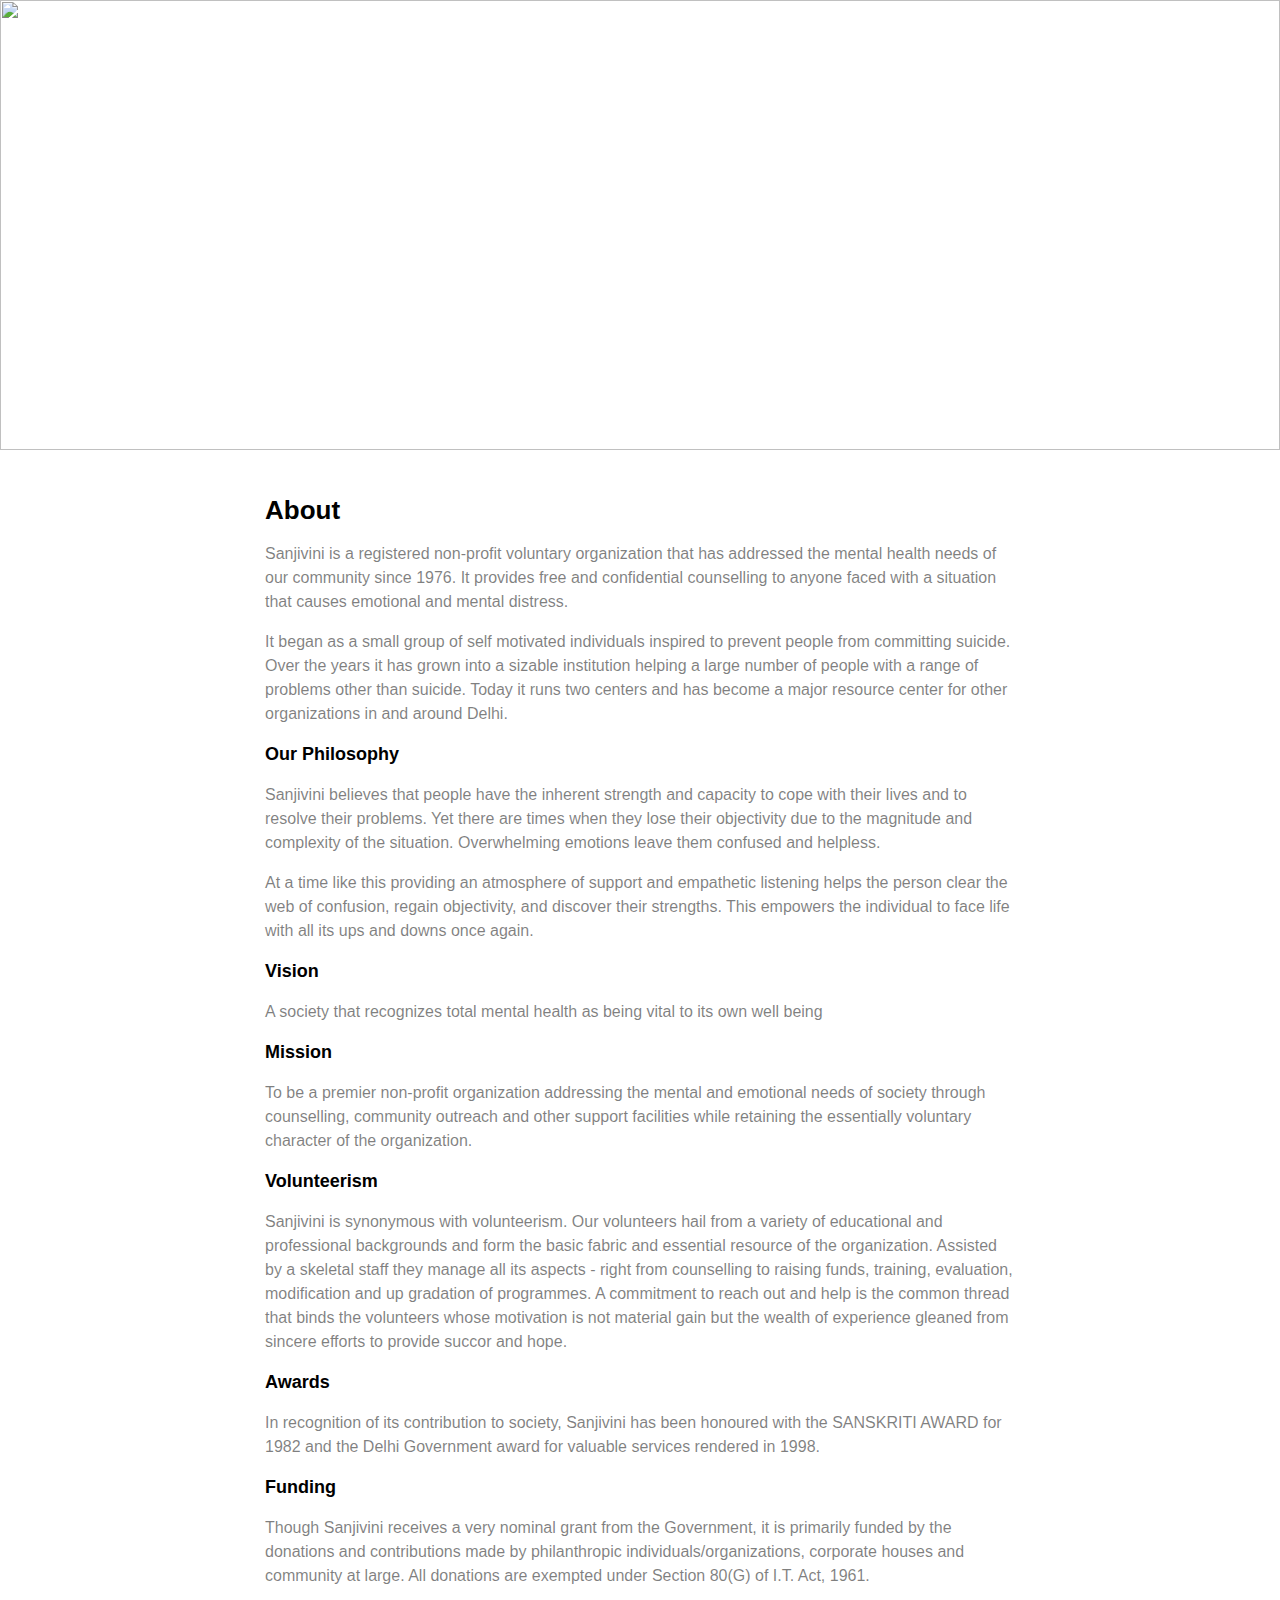
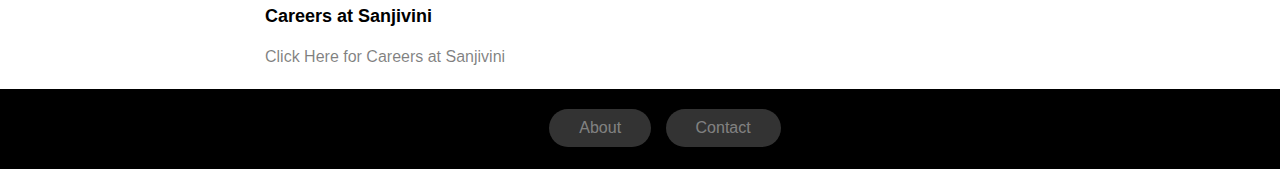
==== about.html @ 37a41d9d "Initial commit" ====
<html>
  <head>
    <link rel="stylesheet" href="css/style.css" />
  </head>

  <body>
    <section class="wrapper">
      <div class="header-image-container">
        <img src="images/hands.jpg" class="header-image"/>
      </div>
      <main class="content">
        <h1 class="content-header">About</h1>
        <p class="content-text">
          Sanjivini is a registered non-profit voluntary organization that has addressed the mental health needs of our community since 1976. It provides free and confidential counselling to anyone faced with a situation that causes emotional and mental distress.
        </p>
        <p class="content-text">
          It began as a small group of self motivated individuals inspired to prevent people from committing suicide. Over the years it has grown into a sizable institution helping a large number of people with a range of problems other than suicide. Today it runs two centers and has become a major resource center for other organizations in and around Delhi.
        </p>

        <h3 class="content-sub-header">Our Philosophy</h3>

        <p class="content-text">
          Sanjivini believes that people have the inherent strength and capacity to cope with their lives and to resolve their problems. Yet there are times when they lose their objectivity due to the magnitude and complexity of the situation. Overwhelming emotions leave them confused and helpless.
        </p>
        <p class="content-text">
          At a time like this providing an atmosphere of support and empathetic listening helps the person clear the web of confusion, regain objectivity, and discover their strengths. This empowers the individual to face life with all its ups and downs once again.
        </p>
        <h3 class="content-sub-header">Vision</h3>
        <p class="content-text">
          A society that recognizes total mental health as being vital to its own well being
        </p>

        <h3 class="content-sub-header">Mission</h3>
        <p class="content-text">
          To be a premier non-profit organization addressing the mental and emotional needs of society through counselling, community outreach and other support facilities while retaining the essentially voluntary character of the organization.
        </p>

        <h3 class="content-sub-header">Volunteerism</h3>
        <p class="content-text">
          Sanjivini is synonymous with volunteerism. Our volunteers hail from a variety of educational and professional backgrounds and form the basic fabric and essential resource of the organization. Assisted by a skeletal staff they manage all its aspects - right from counselling to raising funds, training, evaluation, modification and up gradation of programmes. A commitment to reach out and help is the common thread that binds the volunteers whose motivation is not material gain but the wealth of experience gleaned from sincere efforts to provide succor and hope.
        </p>

        <h3 class="content-sub-header">Awards</h3>
        <p class="content-text">
          In recognition of its contribution to society, Sanjivini has been honoured with the SANSKRITI AWARD for 1982 and the Delhi Government award for valuable services rendered in 1998.
        </p>

        <h3 class="content-sub-header">Funding</h3>
        <p class="content-text">
          Though Sanjivini receives a very nominal grant from the Government, it is primarily funded by the donations and contributions made by philanthropic individuals/organizations, corporate houses and community at large. All donations are exempted under Section 80(G) of I.T. Act, 1961.
        </p>

        <h3 class="content-sub-header">Careers at Sanjivini</h3>
        <p class="content-text">
          Click Here for Careers at Sanjivini
        </p>
      </main>
      <footer class="footer">
        <center>
          <ul class="footer-links">
            <li class="rounded"><a href="about.html">About</a></li>
            <li class="rounded"><a href="contact.html">Contact</a></li>
          </ul>
        </center>
      </footer>
    </section>
  </body>
</html>
---- css/style.css ----
body {
  margin: 0;
  font-family: 'Helvetica', sans-serif;
}

.cover {
  background-image:url('../images/hands.jpg');
  background-repeat: no-repeat;
  background-size: 100%;
}

.overlay {
  margin: 0;
  padding: 0;
  width: 100%;
  height: 100%;
  border: 0px solid red;
}

.black {
  background: rgba(0,0,0,0.7);
  background: linear-gradient( 0deg, rgba(0,0,0,1), rgba(0,0,0,0.5) );
}

.black-gradient {

}

.main {
  position: absolute;
  left: 50%;
  top: 50%;
  width: 300px;
  height: 100px;
  margin: 100px 0 0 -150px;
}

.intro-header {
  font-size: 66px;
  font-weight: 700;
  margin: 0;
}

.sub-header {
  font-size: 26px;
  font-weight: 200;
  opacity: 0.6;
  float: right;
}

.white-text {
  color: white;
}

.white-text-40 {
  color: rgba(255,255,255,0.4);
}

.navbar {
  margin: 10px;
  width: 100%;
  height: 50px;
}

.links {
  list-style-type: none;
  float: right;
  margin: 10px 20px;
}

.links li {
  display: inline-block;
}

.navlink {
  margin: 5px;
  padding: 10px 20px;
  border: 1px solid rgba(255,255,255,0.4);
}

.navlink:hover {
  border: 1px solid rgba(255,255,255,1);
}

.navlink > a {
  text-decoration: none;
  color: rgba(255,255,255,0.4);
}

.navlink > a:hover {
  text-decoration: none;
  color: rgba(255,255,255,1);
}

.rounded {
  border-radius: 25px;
}

.content {
  width: 750px;
  margin: 20px auto;
  padding: 0px;
}

.content-header {
  font-family: 'Helvetica', sans-serif;
  font-size: 26px;
  font-weight: 600;
  margin: 45px 0 0 0px;
}

.header-image-container {
  width: 100%;
  height: 450px;
  overflow: hidden;
}

.header-image {
  width: 100%;
}

.content-text {
  font-family: 'Helvetica', sans-serif;
  font-size: 16px;
  color: rgba(0,0,0,0.5);
  line-height: 24px;
}

.content-sub-header {
  font-family: 'Helvetica', sans-serif;
  font-size: 18px;
  color: rgba(0,0,0,1);
}

.footer {
  height: 80px;
  background: rgba(0,0,0,1);
}

.footer-links {
  list-style-type: none;
  margin: 0 auto;
}

.footer-links li {
  display: inline-block;
  margin: 20px 0px 0px 10px;
  background: rgba(255,255,255,0.2);
  padding: 10px 30px;
}

.footer-links li:hover {
  background: rgba(255,75,125,0.6);
}

.footer-links a {
  text-decoration: none;
  color: rgba(255,255,255,0.4);
}

.maps-wrapper {
  margin: 20px auto;
  min-height: 400px;
}

.phone-link {
  text-decoration: none;
  color: rgba(0,0,0,0.4);
}

.left {
  float: left;
}

.right {
  float: right;
}
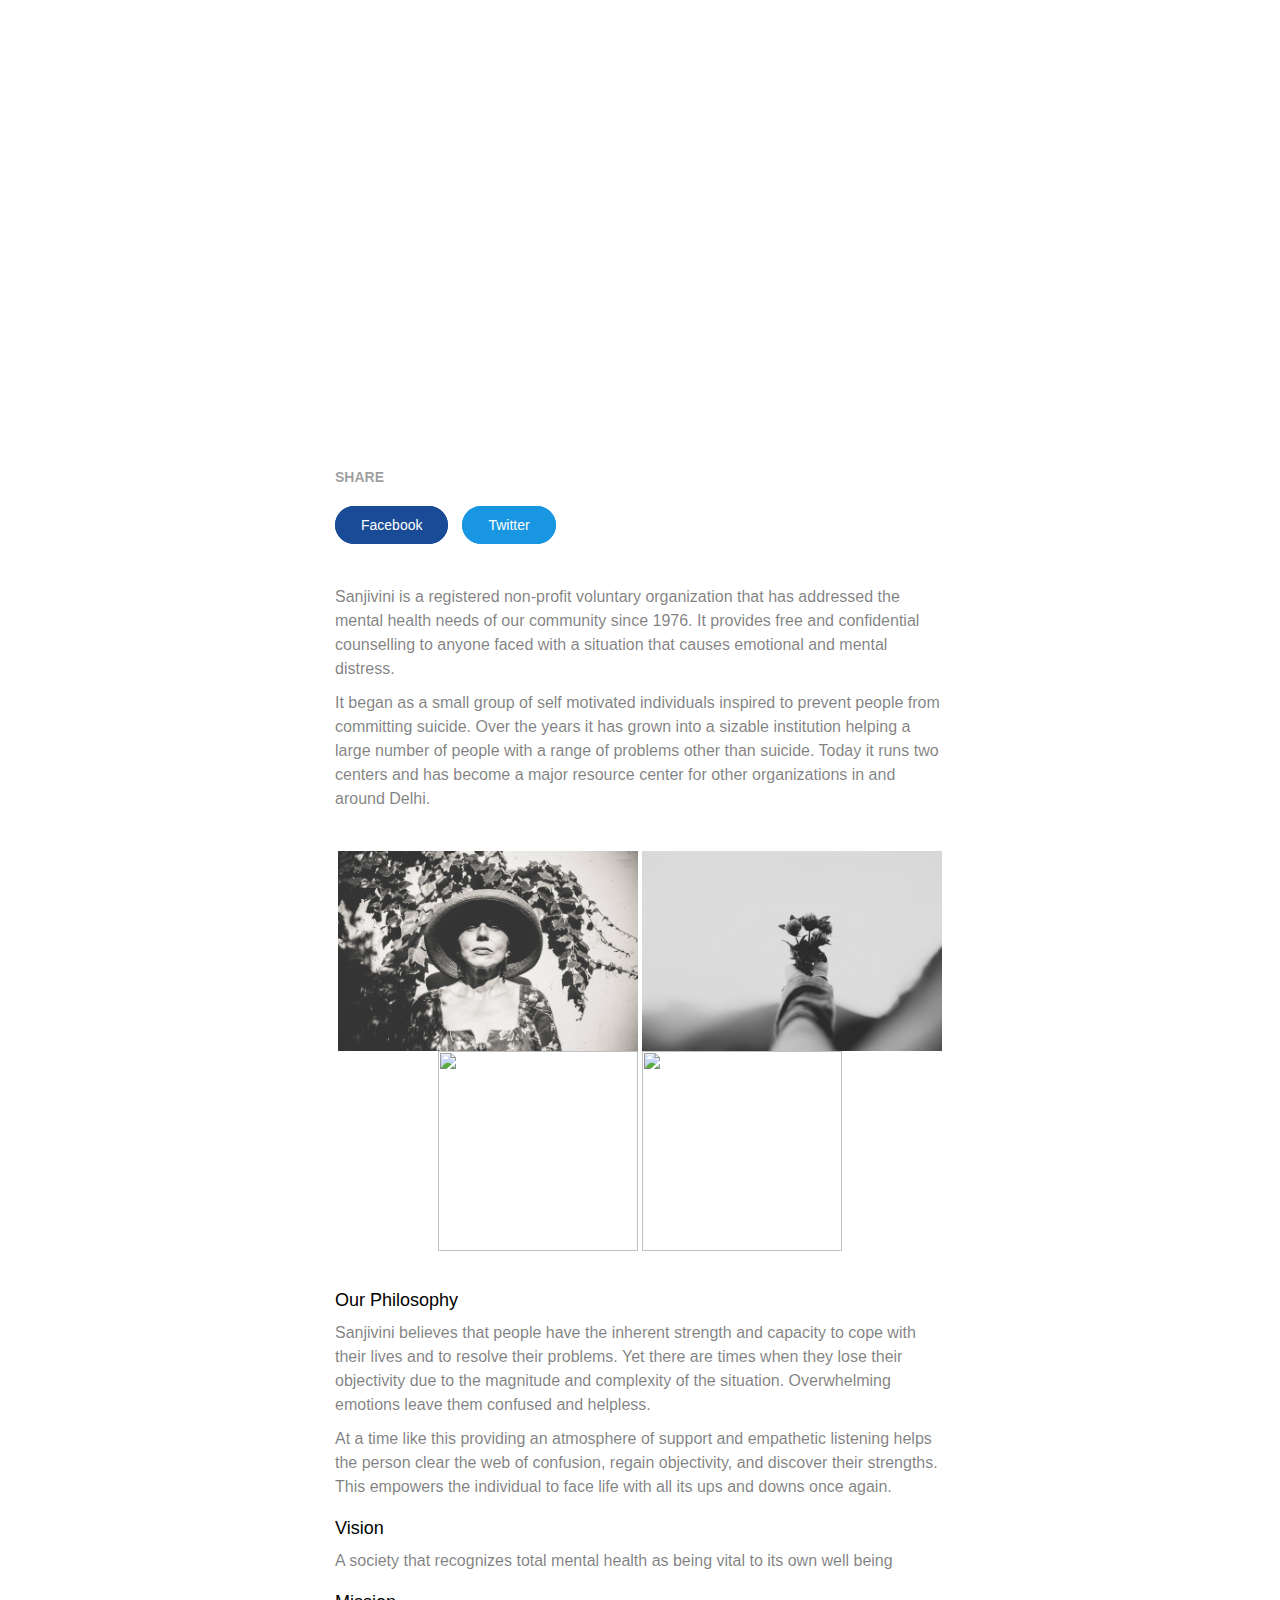
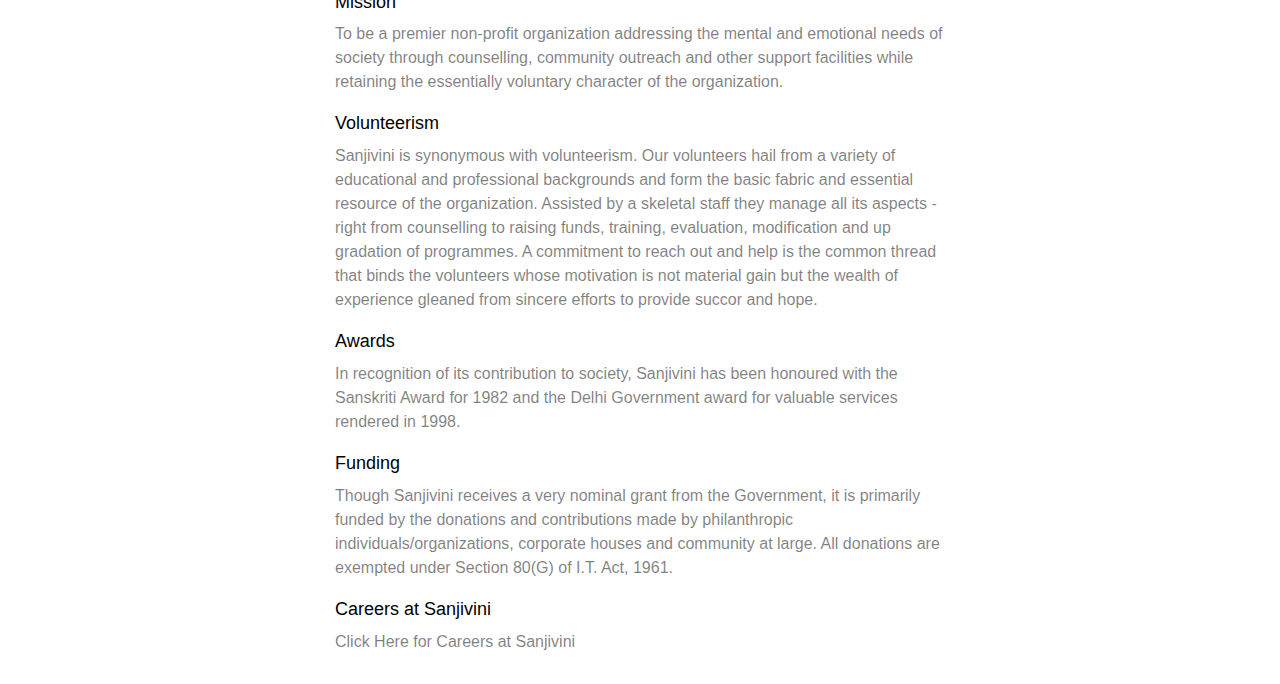
==== commit 296eafd9: "Style changes to about.html" ====
--- a/about.html
+++ b/about.html
@@ -1,68 +1,96 @@
 <html>
   <head>
+    <!-- Latest compiled and minified CSS -->
+<link rel="stylesheet" href="https://maxcdn.bootstrapcdn.com/bootstrap/3.3.7/css/bootstrap.min.css" integrity="sha384-BVYiiSIFeK1dGmJRAkycuHAHRg32OmUcww7on3RYdg4Va+PmSTsz/K68vbdEjh4u" crossorigin="anonymous">
     <link rel="stylesheet" href="css/style.css" />
   </head>
 
   <body>
     <section class="wrapper">
-      <div class="header-image-container">
-        <img src="images/hands.jpg" class="header-image"/>
+      <navbar class="navbar">
+        <ul class="links">
+          <li><a href="index.html" class="navlink rounded">Home</a></li>
+          <li><a href="contact.html" class="navlink rounded">Contact</a></li>
+        </ul>
+      </navbar>
+      <div class="header-image-container container">
+        <div class="row">
+          <div class="col-sm-2 col-md-2 col-lg-3"></div>
+          <div class="col-sm-10 col-md-8 col-lg-6">
+            <center><h1 class="ontext-header">About Sanjivini</h1></center>
+          </div>
+          <div class="col-sm-2 col-md-2 col-lg-3"></div>
+        </div>
       </div>
-      <main class="content">
-        <h1 class="content-header">About</h1>
-        <p class="content-text">
-          Sanjivini is a registered non-profit voluntary organization that has addressed the mental health needs of our community since 1976. It provides free and confidential counselling to anyone faced with a situation that causes emotional and mental distress.
-        </p>
-        <p class="content-text">
-          It began as a small group of self motivated individuals inspired to prevent people from committing suicide. Over the years it has grown into a sizable institution helping a large number of people with a range of problems other than suicide. Today it runs two centers and has become a major resource center for other organizations in and around Delhi.
-        </p>
+      <div class="container">
+        <div class="row">
+          <div class="col-sm-2 col-md-2 col-lg-3"></div>
+          <div class="col-sm-10 col-md-8 col-lg-6">
+              <div class="social">
+                <h4>Share</h4><br />
+                <a href="#" class="social-button facebook rounded">Facebook</a>
+                <a href="#" class="social-button twitter rounded">Twitter</a>
+              </div>
+              <br />
+              <p class="content-text">
+                Sanjivini is a registered non-profit voluntary organization that has addressed the mental health needs of our community since 1976. It provides free and confidential counselling to anyone faced with a situation that causes emotional and mental distress.
+              </p>
+              <p class="content-text">
+                It began as a small group of self motivated individuals inspired to prevent people from committing suicide. Over the years it has grown into a sizable institution helping a large number of people with a range of problems other than suicide. Today it runs two centers and has become a major resource center for other organizations in and around Delhi.
+              </p>
 
-        <h3 class="content-sub-header">Our Philosophy</h3>
+              <div class="image-grid">
+                <center>
+                  <img src="images/ph1.jpg" class="image-small" />
+                  <img src="images/ph2.jpg" class="image-small" />
+                  <img src="images/ph3.jpg" class="image-small" />
+                  <img src="images/hands.jpg" class="image-small" />
+                </center>
+              </div>
 
-        <p class="content-text">
-          Sanjivini believes that people have the inherent strength and capacity to cope with their lives and to resolve their problems. Yet there are times when they lose their objectivity due to the magnitude and complexity of the situation. Overwhelming emotions leave them confused and helpless.
-        </p>
-        <p class="content-text">
-          At a time like this providing an atmosphere of support and empathetic listening helps the person clear the web of confusion, regain objectivity, and discover their strengths. This empowers the individual to face life with all its ups and downs once again.
-        </p>
-        <h3 class="content-sub-header">Vision</h3>
-        <p class="content-text">
-          A society that recognizes total mental health as being vital to its own well being
-        </p>
+              <h3 class="content-sub-header">Our Philosophy</h3>
 
-        <h3 class="content-sub-header">Mission</h3>
-        <p class="content-text">
-          To be a premier non-profit organization addressing the mental and emotional needs of society through counselling, community outreach and other support facilities while retaining the essentially voluntary character of the organization.
-        </p>
+              <p class="content-text">
+                Sanjivini believes that people have the inherent strength and capacity to cope with their lives and to resolve their problems. Yet there are times when they lose their objectivity due to the magnitude and complexity of the situation. Overwhelming emotions leave them confused and helpless.
+              </p>
+              <p class="content-text">
+                At a time like this providing an atmosphere of support and empathetic listening helps the person clear the web of confusion, regain objectivity, and discover their strengths. This empowers the individual to face life with all its ups and downs once again.
+              </p>
+              <h3 class="content-sub-header">Vision</h3>
+              <p class="content-text">
+                A society that recognizes total mental health as being vital to its own well being
+              </p>
 
-        <h3 class="content-sub-header">Volunteerism</h3>
-        <p class="content-text">
-          Sanjivini is synonymous with volunteerism. Our volunteers hail from a variety of educational and professional backgrounds and form the basic fabric and essential resource of the organization. Assisted by a skeletal staff they manage all its aspects - right from counselling to raising funds, training, evaluation, modification and up gradation of programmes. A commitment to reach out and help is the common thread that binds the volunteers whose motivation is not material gain but the wealth of experience gleaned from sincere efforts to provide succor and hope.
-        </p>
+              <h3 class="content-sub-header">Mission</h3>
+              <p class="content-text">
+                To be a premier non-profit organization addressing the mental and emotional needs of society through counselling, community outreach and other support facilities while retaining the essentially voluntary character of the organization.
+              </p>
 
-        <h3 class="content-sub-header">Awards</h3>
-        <p class="content-text">
-          In recognition of its contribution to society, Sanjivini has been honoured with the SANSKRITI AWARD for 1982 and the Delhi Government award for valuable services rendered in 1998.
-        </p>
+              <h3 class="content-sub-header">Volunteerism</h3>
+              <p class="content-text">
+                Sanjivini is synonymous with volunteerism. Our volunteers hail from a variety of educational and professional backgrounds and form the basic fabric and essential resource of the organization. Assisted by a skeletal staff they manage all its aspects - right from counselling to raising funds, training, evaluation, modification and up gradation of programmes. A commitment to reach out and help is the common thread that binds the volunteers whose motivation is not material gain but the wealth of experience gleaned from sincere efforts to provide succor and hope.
+              </p>
 
-        <h3 class="content-sub-header">Funding</h3>
-        <p class="content-text">
-          Though Sanjivini receives a very nominal grant from the Government, it is primarily funded by the donations and contributions made by philanthropic individuals/organizations, corporate houses and community at large. All donations are exempted under Section 80(G) of I.T. Act, 1961.
-        </p>
+              <h3 class="content-sub-header">Awards</h3>
+              <p class="content-text">
+                In recognition of its contribution to society, Sanjivini has been honoured with the Sanskriti Award for 1982 and the Delhi Government award for valuable services rendered in 1998.
+              </p>
 
-        <h3 class="content-sub-header">Careers at Sanjivini</h3>
-        <p class="content-text">
-          Click Here for Careers at Sanjivini
-        </p>
-      </main>
-      <footer class="footer">
-        <center>
-          <ul class="footer-links">
-            <li class="rounded"><a href="about.html">About</a></li>
-            <li class="rounded"><a href="contact.html">Contact</a></li>
-          </ul>
-        </center>
-      </footer>
+              <h3 class="content-sub-header">Funding</h3>
+              <p class="content-text">
+                Though Sanjivini receives a very nominal grant from the Government, it is primarily funded by the donations and contributions made by philanthropic individuals/organizations, corporate houses and community at large. All donations are exempted under Section 80(G) of I.T. Act, 1961.
+              </p>
+
+              <h3 class="content-sub-header">Careers at Sanjivini</h3>
+              <p class="content-text">
+                Click Here for Careers at Sanjivini
+              </p>
+
+          </div>
+          <div class="col-sm-2 col-md-2 col-lg-3"></div>
+        </div>
+      </div>
+      <br />
     </section>
   </body>
 </html>
--- a/css/style.css
+++ b/css/style.css
@@ -1,5 +1,6 @@
 body {
   margin: 0;
+  padding: 0;
   font-family: 'Helvetica', sans-serif;
 }
 
@@ -20,6 +21,14 @@
 .black {
   background: rgba(0,0,0,0.7);
   background: linear-gradient( 0deg, rgba(0,0,0,1), rgba(0,0,0,0.5) );
+}
+
+.black-border {
+  border-color: black;
+}
+
+.black-text {
+  color: black;
 }
 
 .black-gradient {
@@ -57,7 +66,9 @@
 }
 
 .navbar {
-  margin: 10px;
+  position: absolute;
+  top: 0px;
+  margin: 20px;
   width: 100%;
   height: 50px;
 }
@@ -65,7 +76,7 @@
 .links {
   list-style-type: none;
   float: right;
-  margin: 10px 20px;
+  margin: 10px 40px;
 }
 
 .links li {
@@ -74,21 +85,16 @@
 
 .navlink {
   margin: 5px;
-  padding: 10px 20px;
+  padding: 10px 25px;
   border: 1px solid rgba(255,255,255,0.4);
+  color: rgba(255,255,255,0.4);
+  text-decoration: none;
 }
 
 .navlink:hover {
-  border: 1px solid rgba(255,255,255,1);
-}
-
-.navlink > a {
-  text-decoration: none;
-  color: rgba(255,255,255,0.4);
-}
-
-.navlink > a:hover {
-  text-decoration: none;
+  text-decoration: none;
+  border: 1px solid rgba(255,75,125,1);
+  background: rgba(255,75,125,1);
   color: rgba(255,255,255,1);
 }
 
@@ -113,6 +119,8 @@
   width: 100%;
   height: 450px;
   overflow: hidden;
+  background: url('../images/hands.jpg') fixed;
+  color: white;
 }
 
 .header-image {
@@ -175,3 +183,71 @@
 .right {
   float: right;
 }
+
+.ontext-header {
+  font-family: 'RockwellStd', Helvetica, sans-serif;
+  font-size: 45px;
+  margin: 300px 0 0 0;
+  text-align: left;
+}
+
+.image-grid {
+  width: 100%;
+  padding: 0px;
+  clear: both;
+  border: 0px solid red;
+  overflow: hidden;
+  margin: 40px auto;
+}
+
+.image-grid > img {
+  margin: 20px;
+}
+
+.image-small {
+  height: 200px;
+}
+
+.container {
+  margin: 0;
+  width: 100%;
+}
+
+.social {
+  height: 75px;
+  margin: 20px auto;
+  border-bottom: 0px solid rgba(0,0,0,0.1);
+}
+
+
+.social > h4 {
+  color: rgba(0,0,0,0.4);
+  text-transform: uppercase;
+  font-size: 14px;
+  font-weight: bold;
+  font-family: 'Calibri', 'Helvetica', sans-serif;
+}
+
+.social-button {
+  margin: 10px 10px 10px 0px;
+  padding: 10px 25px;
+  border: 1px solid rgba(0,0,0,0.2);
+  text-decoration: none;
+  color: rgba(255,255,255,1);
+}
+
+.social-button:hover {
+  opacity: 1;
+  text-decoration: none;
+  color: rgba(255,255,255,1);
+}
+
+.facebook {
+  border: 1px solid rgba(25,75,150,1);
+  background: rgba(25,75,150,1);
+}
+
+.twitter {
+  border: 1px solid rgba(25,150,225,1);
+  background: rgba(25,150,225,1);
+}
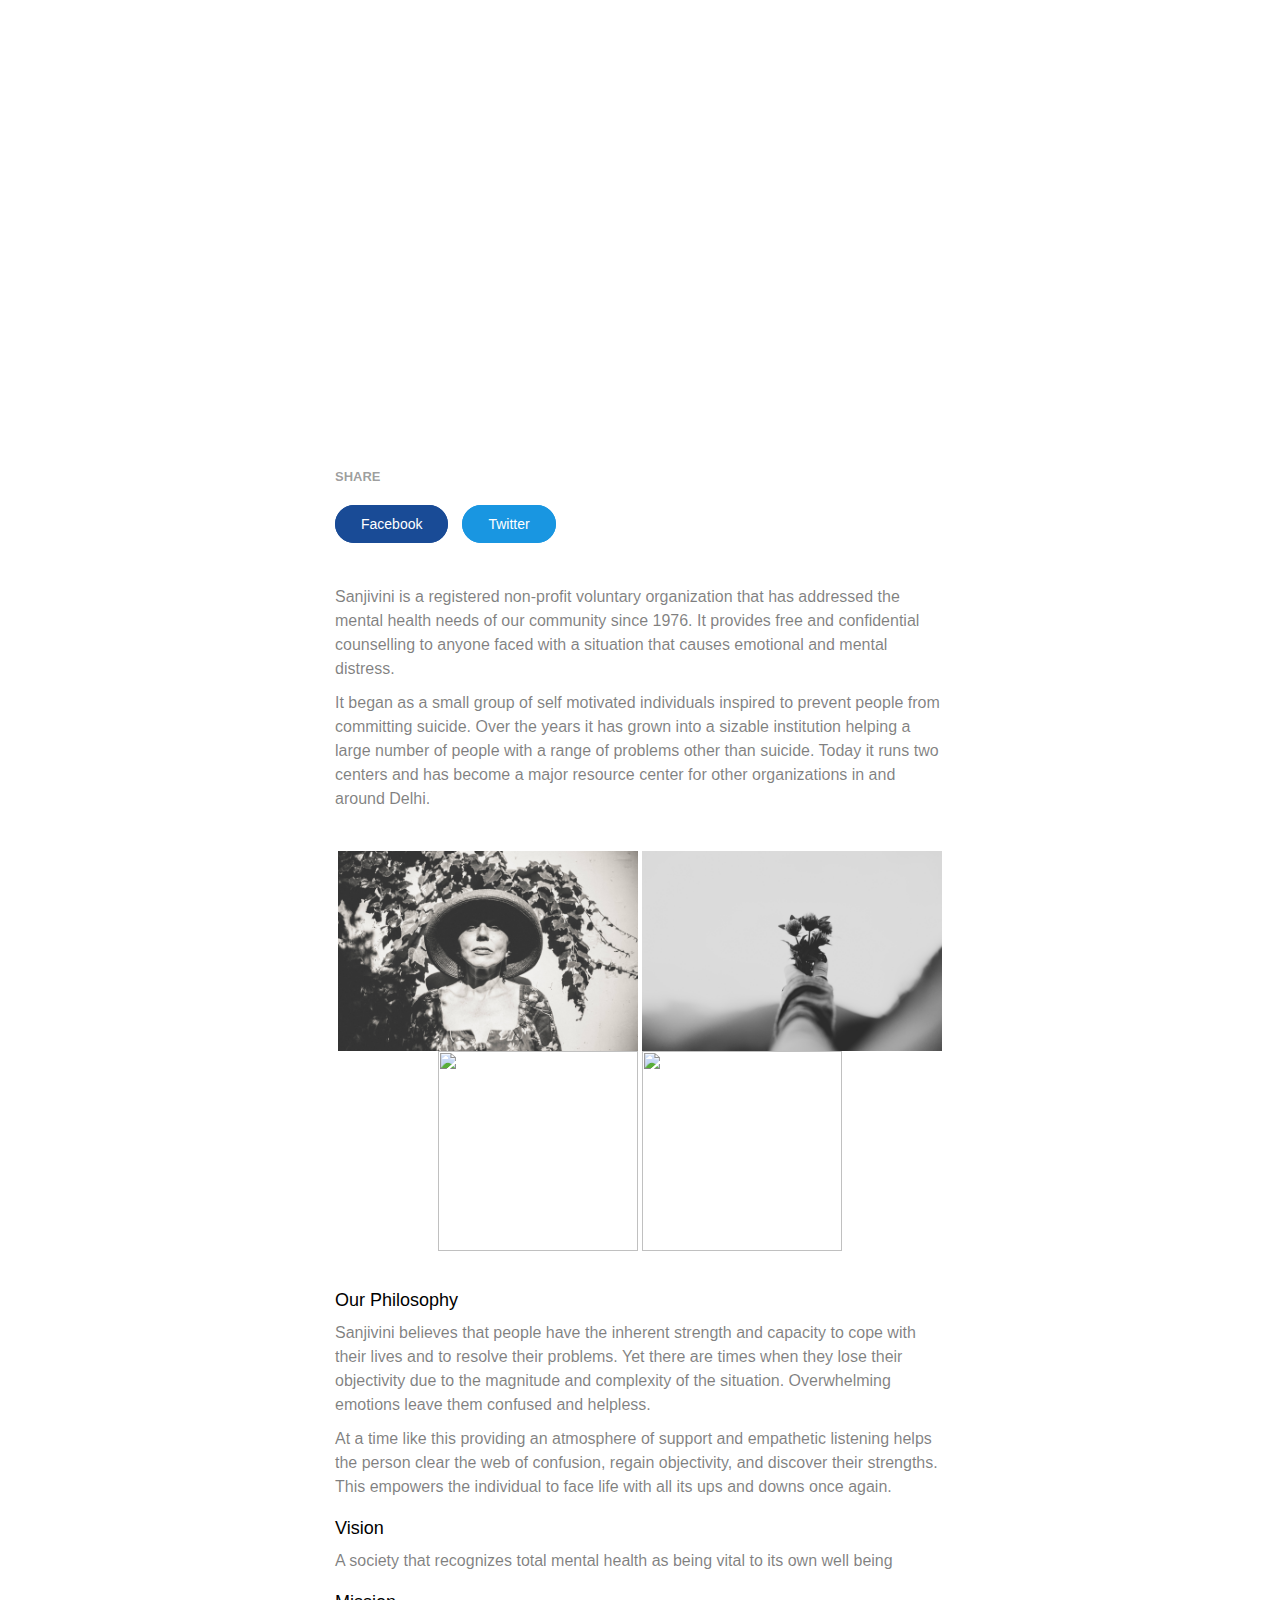
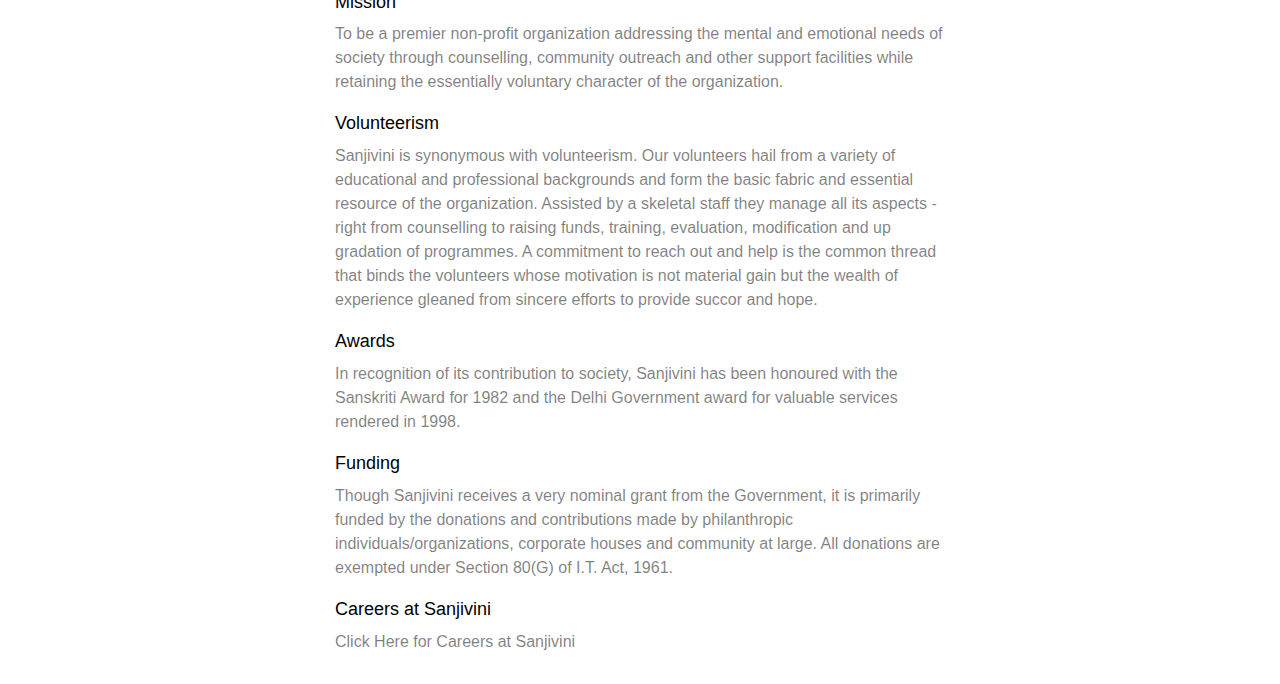
==== commit 85cf9aaa: "Added FAQ and Events pages" ====
--- a/about.html
+++ b/about.html
@@ -1,8 +1,9 @@
 <html>
   <head>
     <!-- Latest compiled and minified CSS -->
-<link rel="stylesheet" href="https://maxcdn.bootstrapcdn.com/bootstrap/3.3.7/css/bootstrap.min.css" integrity="sha384-BVYiiSIFeK1dGmJRAkycuHAHRg32OmUcww7on3RYdg4Va+PmSTsz/K68vbdEjh4u" crossorigin="anonymous">
+    <link rel="stylesheet" href="https://maxcdn.bootstrapcdn.com/bootstrap/3.3.7/css/bootstrap.min.css" integrity="sha384-BVYiiSIFeK1dGmJRAkycuHAHRg32OmUcww7on3RYdg4Va+PmSTsz/K68vbdEjh4u" crossorigin="anonymous">
     <link rel="stylesheet" href="css/style.css" />
+    <title>Sanjivini</title>
   </head>
 
   <body>
@@ -11,12 +12,13 @@
         <ul class="links">
           <li><a href="index.html" class="navlink rounded">Home</a></li>
           <li><a href="contact.html" class="navlink rounded">Contact</a></li>
+          <li><a href="events.html" class="navlink rounded">Events</a></li>
         </ul>
       </navbar>
       <div class="header-image-container container">
         <div class="row">
           <div class="col-sm-2 col-md-2 col-lg-3"></div>
-          <div class="col-sm-10 col-md-8 col-lg-6">
+          <div class="col-sm-8 col-md-8 col-lg-6">
             <center><h1 class="ontext-header">About Sanjivini</h1></center>
           </div>
           <div class="col-sm-2 col-md-2 col-lg-3"></div>
--- a/css/style.css
+++ b/css/style.css
@@ -29,10 +29,6 @@
 
 .black-text {
   color: black;
-}
-
-.black-gradient {
-
 }
 
 .main {
@@ -98,6 +94,22 @@
   color: rgba(255,255,255,1);
 }
 
+.navlink-black {
+  margin: 5px;
+  padding: 10px 25px;
+  border: 1px solid rgba(0,0,0,0.2);
+  color: rgba(0,0,0,0.2);
+  text-decoration: none;
+}
+
+.navlink-black:hover {
+  text-decoration: none;
+  border: 1px solid rgba(255,75,125,1);
+  background: rgba(255,75,125,1);
+  color: rgba(255,255,255,1);
+}
+
+
 .rounded {
   border-radius: 25px;
 }
@@ -223,7 +235,7 @@
 .social > h4 {
   color: rgba(0,0,0,0.4);
   text-transform: uppercase;
-  font-size: 14px;
+  font-size: 13px;
   font-weight: bold;
   font-family: 'Calibri', 'Helvetica', sans-serif;
 }
@@ -251,3 +263,48 @@
   border: 1px solid rgba(25,150,225,1);
   background: rgba(25,150,225,1);
 }
+
+.month {
+  color: rgba(0,0,0,1);
+  text-transform: uppercase;
+  font-size: 13px;
+  font-weight: bold;
+  font-family: 'Calibri', 'Helvetica', sans-serif;
+}
+
+.date {
+  border-radius: 50%;
+  color: white;
+  padding: 15px;
+  width: 30px;
+  height: 30px;
+  line-height: 50px;
+  background: rgba(0,0,0,0.3);
+}
+
+.next {
+  background: rgba(255,75,125,1);
+}
+
+.event-info {
+  font-size: 18px;
+  color: rgba(0,0,0,0.8);
+}
+
+.event-text {
+  min-width: 170px;
+  margin-top: 0px;
+  padding: 0px 65px;
+  color: rgba(0,0,0,0.4);
+  font-size: 16px;
+}
+
+.event-time {
+  margin: 15px 0px 0px 50px;
+  border: 1px solid rgba(0,0,0,0.1);
+  padding: 5px 10px;
+  border-radius: 4px;
+  width: 100px;
+  font-size: 16px;
+  color: rgba(0,0,0,0.2);
+}
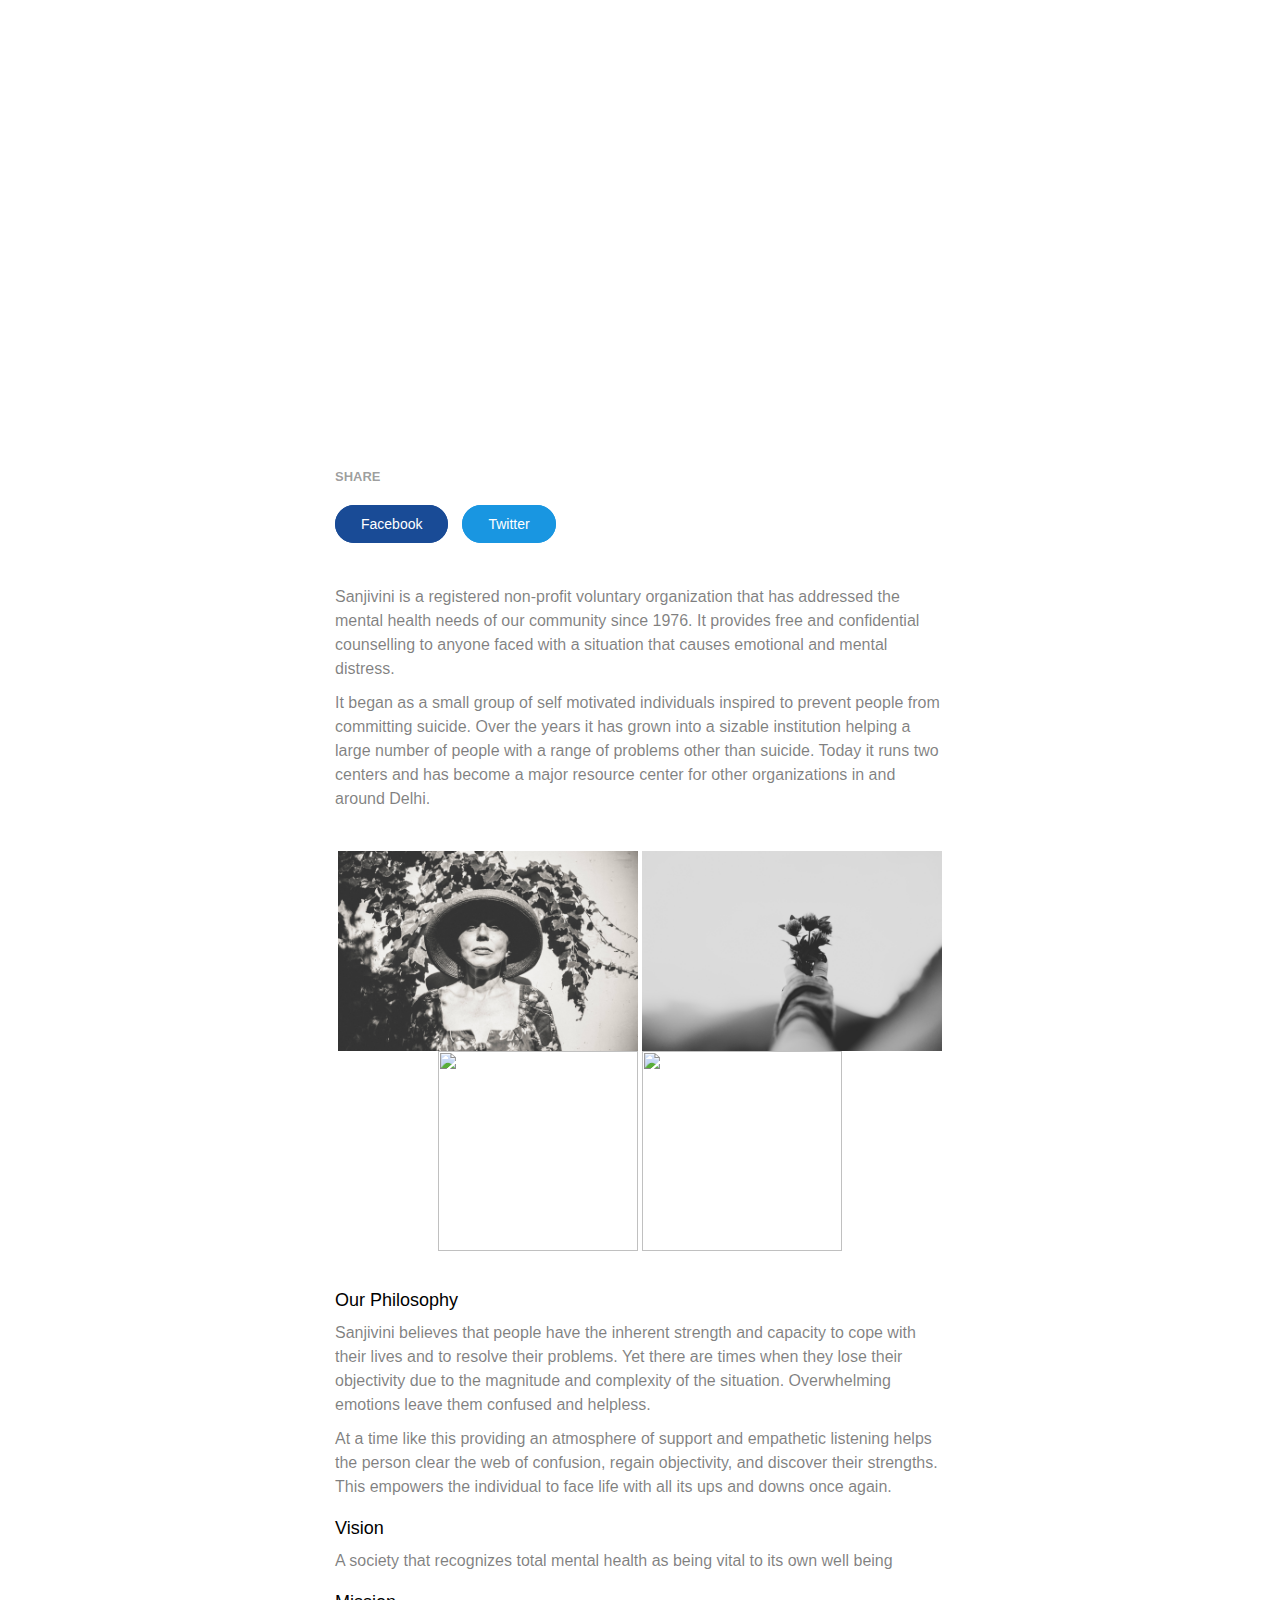
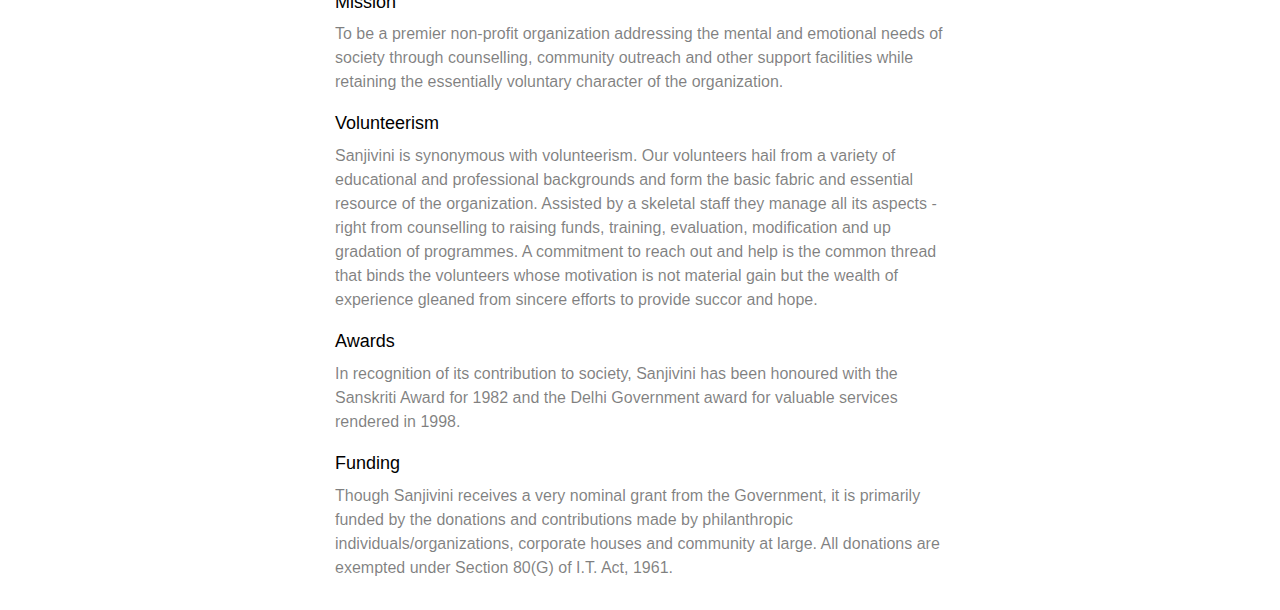
==== commit 80a6576c: "Updated navbar links" ====
--- a/about.html
+++ b/about.html
@@ -10,9 +10,9 @@
     <section class="wrapper">
       <navbar class="navbar">
         <ul class="links">
-          <li><a href="index.html" class="navlink rounded">Home</a></li>
           <li><a href="contact.html" class="navlink rounded">Contact</a></li>
           <li><a href="events.html" class="navlink rounded">Events</a></li>
+          <li><a href="faq.html" class="navlink rounded">FAQ</a></li>
         </ul>
       </navbar>
       <div class="header-image-container container">
@@ -83,11 +83,6 @@
                 Though Sanjivini receives a very nominal grant from the Government, it is primarily funded by the donations and contributions made by philanthropic individuals/organizations, corporate houses and community at large. All donations are exempted under Section 80(G) of I.T. Act, 1961.
               </p>
 
-              <h3 class="content-sub-header">Careers at Sanjivini</h3>
-              <p class="content-text">
-                Click Here for Careers at Sanjivini
-              </p>
-
           </div>
           <div class="col-sm-2 col-md-2 col-lg-3"></div>
         </div>
